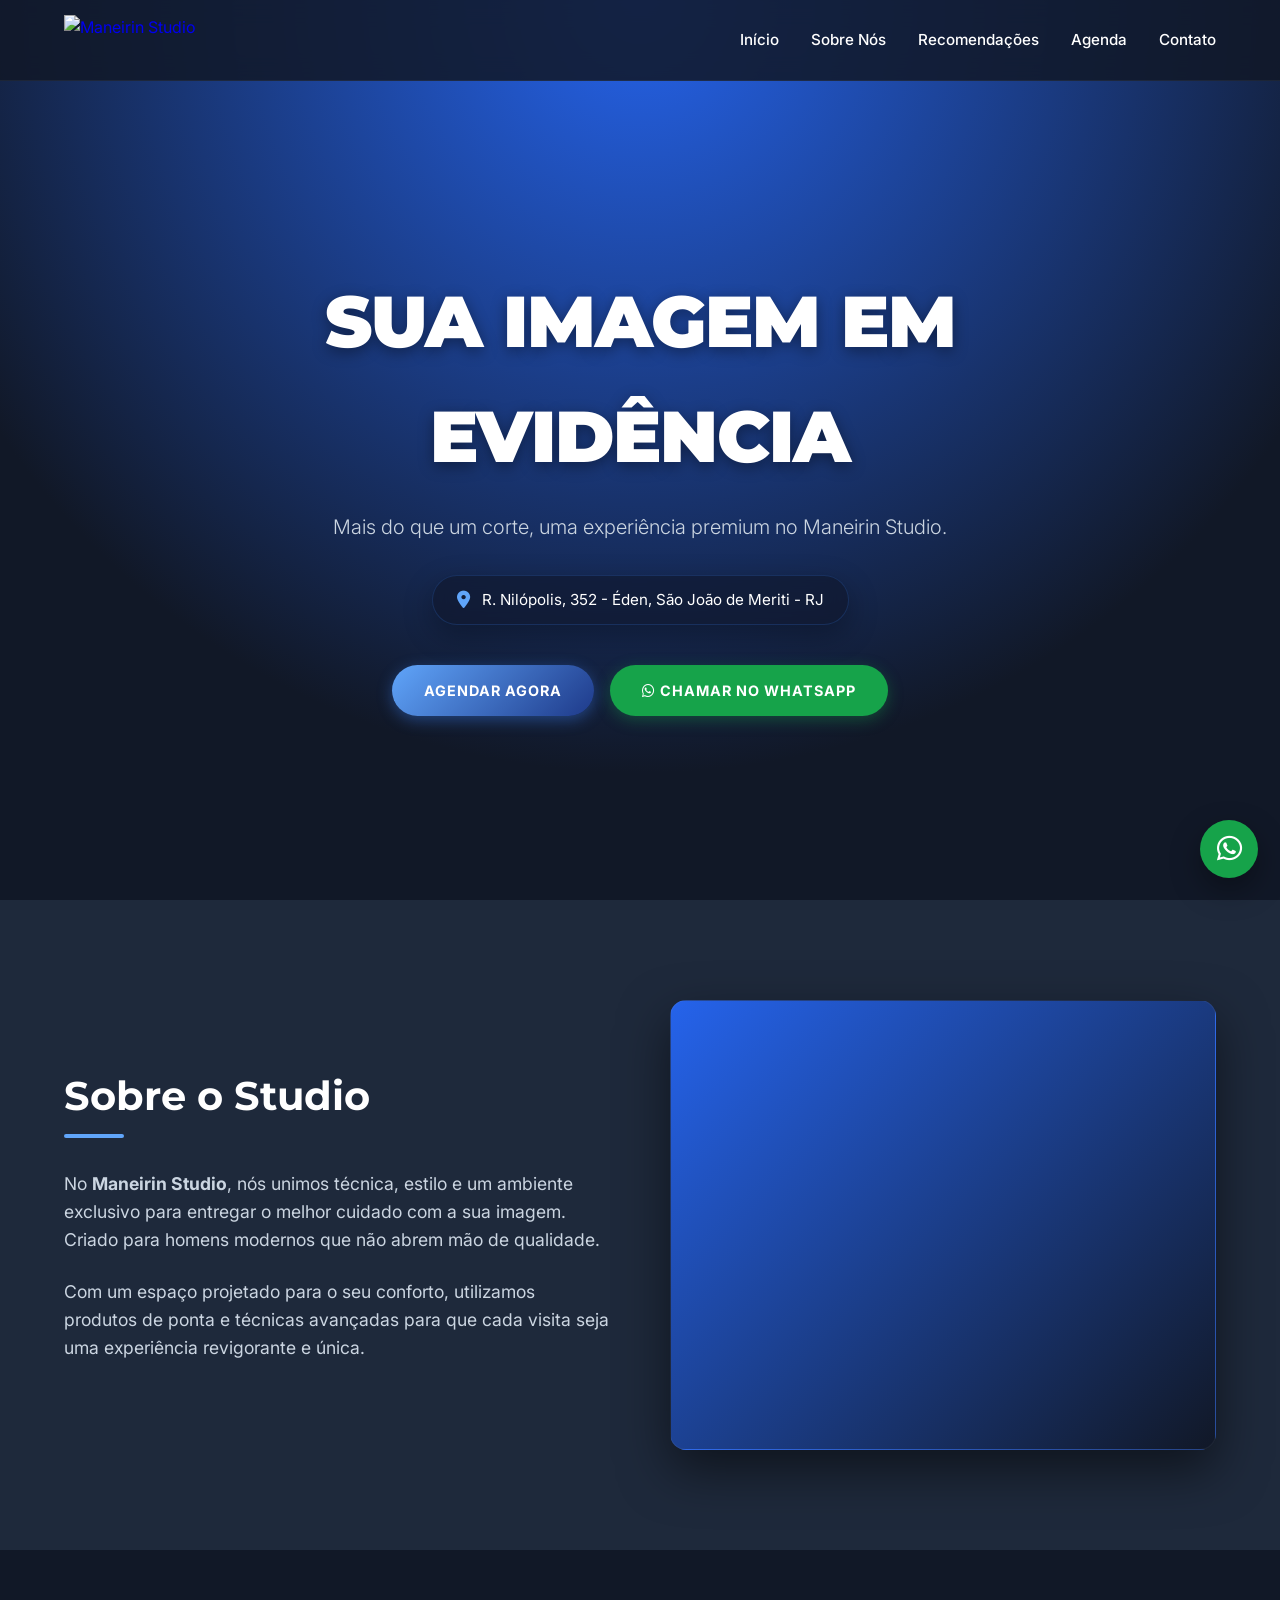
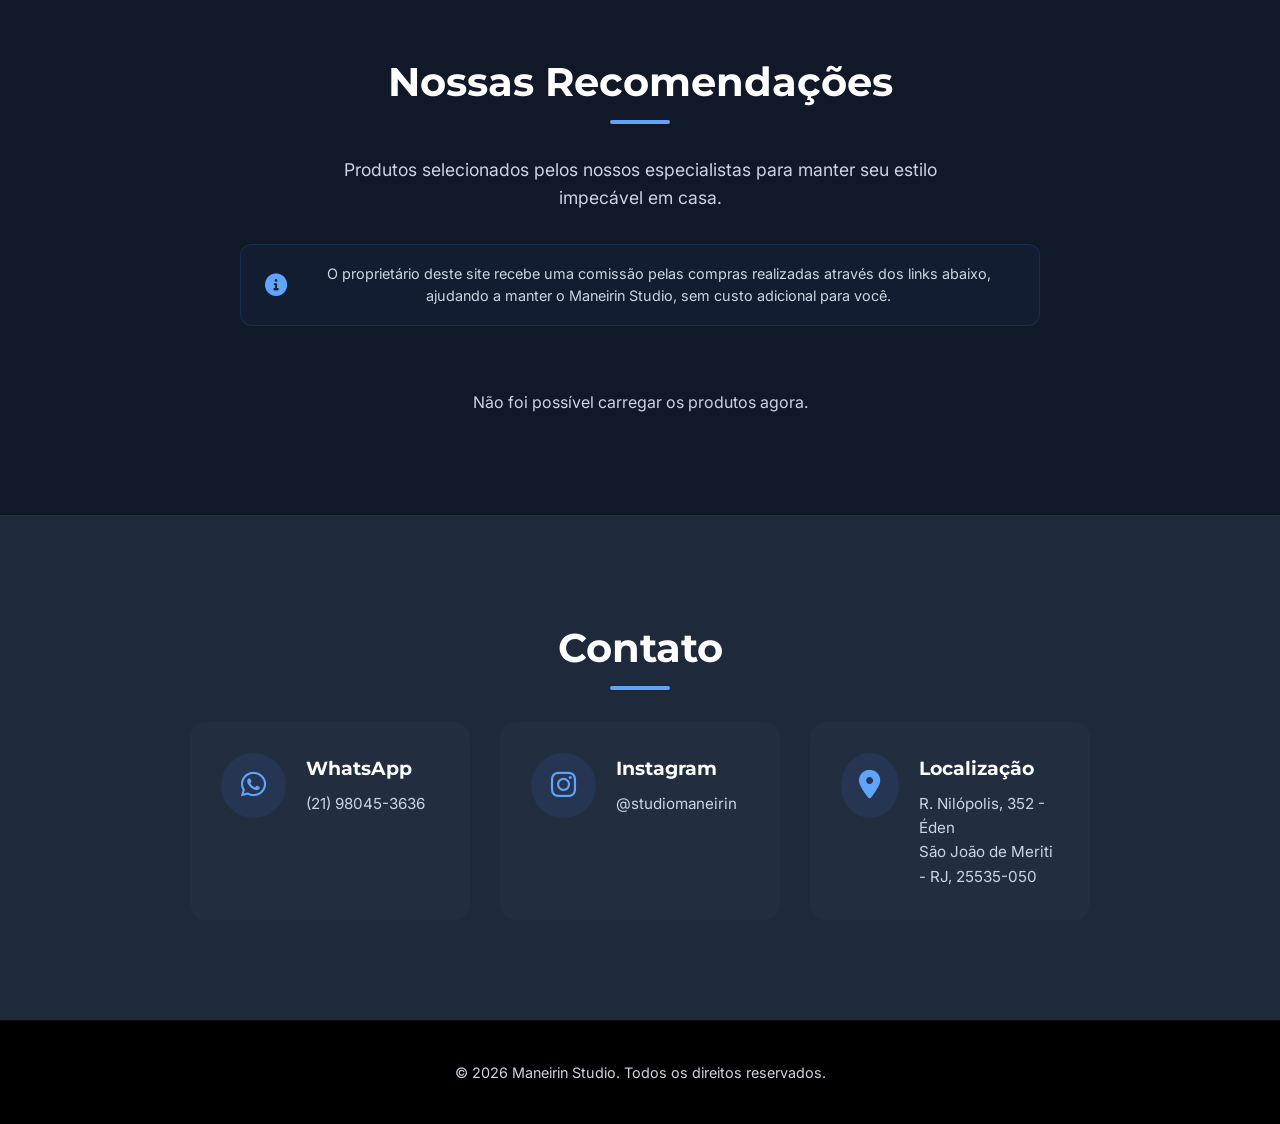
==== index.html @ 575b453d "tudo" ====
<!DOCTYPE html>
<html lang="pt-BR">
<head>
    <meta charset="UTF-8">
    <meta name="viewport" content="width=device-width, initial-scale=1.0">
    <title>Maneirin Studio</title>
    <link rel="stylesheet" href="styles.css">
    <link href="https://fonts.googleapis.com/css2?family=Montserrat:wght@400;700;900&family=Inter:wght@300;400;600&display=swap" rel="stylesheet">
    <link rel="stylesheet" href="https://cdnjs.cloudflare.com/ajax/libs/font-awesome/6.0.0/css/all.min.css">
</head>
<body>
    <header class="header">
        <nav class="navbar">
            <a href="index.html" class="logo" aria-label="Maneirin Studio">
                <img src="Fotos/Logo.png" alt="Maneirin Studio" style="height: 50px; width: auto;">
            </a>
            <button class="hamburger" type="button" aria-label="Abrir menu">
                <i class="fas fa-bars"></i>
            </button>
            <ul class="nav-links">
                <li><a href="#inicio">Início</a></li>
                <li><a href="#sobre">Sobre Nós</a></li>
                <li><a href="#produtos">Recomendações</a></li>
                <li><a href="agenda/">Agenda</a></li>
                <li><a href="#contato">Contato</a></li>
            </ul>
        </nav>
    </header>

    <main>
        <section id="inicio" class="hero">
            <div class="hero-content">
                <h1>Sua imagem em evidência</h1>
                <p>Mais do que um corte, uma experiência premium no Maneirin Studio.</p>
                <div class="location-badge">
                    <i class="fas fa-map-marker-alt"></i>
                    R. Nilópolis, 352 - Éden, São João de Meriti - RJ
                </div>
                <div class="hero-actions">
                    <a href="agenda/" class="btn btn-primary">Agendar Agora</a>
                    <a class="btn btn-whatsapp" data-whatsapp-message="Olá! Vim pelo site do Maneirin Studio e gostaria de entrar em contato.">
                        <i class="fab fa-whatsapp"></i>
                        Chamar no WhatsApp
                    </a>
                </div>
            </div>
        </section>

        <section id="sobre" class="about">
            <div class="container">
                <div class="about-text">
                    <h2>Sobre o Studio</h2>
                    <p>No <strong>Maneirin Studio</strong>, nós unimos técnica, estilo e um ambiente exclusivo para entregar o melhor cuidado com a sua imagem. Criado para homens modernos que não abrem mão de qualidade.</p>
                    <p>Com um espaço projetado para o seu conforto, utilizamos produtos de ponta e técnicas avançadas para que cada visita seja uma experiência revigorante e única.</p>
                </div>
                <div class="about-image">
                    <div class="img-placeholder" aria-label="Ambiente de barbearia"></div>
                </div>
            </div>
        </section>

        <section id="produtos" class="affiliates">
            <div class="container">
                <h2>Nossas Recomendações</h2>
                <p class="section-desc">Produtos selecionados pelos nossos especialistas para manter seu estilo impecável em casa.</p>

                <div class="disclaimer">
                    <i class="fas fa-info-circle"></i>
                    O proprietário deste site recebe uma comissão pelas compras realizadas através dos links abaixo, ajudando a manter o Maneirin Studio, sem custo adicional para você.
                </div>

                <div class="products-grid" aria-live="polite">
                    <p class="loading-message">Carregando produtos...</p>
                </div>
            </div>
        </section>

        <section id="contato" class="contact">
            <div class="container">
                <h2>Contato</h2>
                <div class="contact-wrapper">
                    <div class="contact-info">
                        <a class="info-item contact-link" data-whatsapp-message="Olá! Vim pelo site do Maneirin Studio e gostaria de falar com vocês.">
                            <i class="fab fa-whatsapp"></i>
                            <div>
                                <h4>WhatsApp</h4>
                                <p>(21) 98045-3636</p>
                            </div>
                        </a>
                        <div class="info-item">
                            <i class="fab fa-instagram"></i>
                            <div>
                                <h4>Instagram</h4>
                                <p>@studiomaneirin</p>
                            </div>
                        </div>
                        <a class="info-item contact-link" href="https://www.google.com/maps/search/?api=1&query=R.%20Nil%C3%B3polis%2C%20352%20-%20%C3%89den%2C%20S%C3%A3o%20Jo%C3%A3o%20de%20Meriti%20-%20RJ%2C%2025535-050" target="_blank" rel="noopener">
                            <i class="fas fa-map-marker-alt"></i>
                            <div>
                                <h4>Localização</h4>
                                <p>R. Nilópolis, 352 - Éden<br>São João de Meriti - RJ, 25535-050</p>
                            </div>
                        </a>
                    </div>
                </div>
            </div>
        </section>
    </main>

    <a class="floating-whatsapp" data-whatsapp-message="Olá! Vim pelo site do Maneirin Studio e gostaria de entrar em contato." aria-label="Chamar no WhatsApp">
        <i class="fab fa-whatsapp"></i>
    </a>

    <footer>
        <div class="container">
            <p>&copy; 2026 Maneirin Studio. Todos os direitos reservados.</p>
        </div>
    </footer>

    <script src="script.js"></script>
</body>
</html>
---- styles.css ----
/* Design System */
:root {
    --bg-color: #111827;
    /* Fundo escuro leve */
    --surface-color: #1e293b;
    --primary-color: #1e3a8a;
    /* Azul marinho */
    --primary-light: #2563eb;
    --accent-color: #60a5fa;
    /* Azul claro vibrante para detalhes */
    --text-main: #ffffff;
    --text-muted: #cbd5e1;
    --font-heading: 'Montserrat', sans-serif;
    --font-body: 'Inter', sans-serif;
    --transition: all 0.3s ease;
}

* {
    margin: 0;
    padding: 0;
    box-sizing: border-box;
}

html {
    scroll-behavior: smooth;
}

body {
    background-color: var(--bg-color);
    color: var(--text-main);
    font-family: var(--font-body);
    line-height: 1.6;
    overflow-x: hidden;
}

.container {
    width: 90%;
    max-width: 1200px;
    margin: 0 auto;
}

/* Tipografia */
h1,
h2,
h3,
h4 {
    font-family: var(--font-heading);
    color: var(--text-main);
    margin-bottom: 1rem;
}

h2 {
    font-size: 2.5rem;
    font-weight: 700;
    text-align: center;
    margin-bottom: 2rem;
    position: relative;
    padding-bottom: 10px;
}

h2::after {
    content: '';
    position: absolute;
    bottom: 0;
    left: 50%;
    transform: translateX(-50%);
    width: 60px;
    height: 4px;
    background-color: var(--accent-color);
    border-radius: 2px;
}

/* Botões */
.btn {
    display: inline-block;
    padding: 14px 32px;
    border-radius: 30px;
    font-weight: 700;
    text-decoration: none;
    text-transform: uppercase;
    letter-spacing: 1px;
    transition: var(--transition);
    cursor: pointer;
    border: none;
    font-size: 0.9rem;
}

.btn-primary {
    background: linear-gradient(135deg, var(--accent-color), var(--primary-color));
    color: white;
    box-shadow: 0 4px 15px rgba(59, 130, 246, 0.4);
}

.btn-primary:hover {
    transform: translateY(-3px);
    box-shadow: 0 8px 25px rgba(59, 130, 246, 0.6);
}

.btn-secondary {
    background: transparent;
    border: 2px solid var(--accent-color);
    color: var(--accent-color);
}

.btn-secondary:hover {
    background: var(--accent-color);
    color: white;
}

.btn-whatsapp {
    background: #16a34a;
    color: #ffffff;
    box-shadow: 0 4px 15px rgba(22, 163, 74, 0.35);
}

.btn-whatsapp:hover {
    transform: translateY(-3px);
    box-shadow: 0 8px 25px rgba(22, 163, 74, 0.45);
}

/* Navbar */
.header {
    position: fixed;
    top: 0;
    width: 100%;
    background: rgba(17, 24, 39, 0.85);
    backdrop-filter: blur(12px);
    -webkit-backdrop-filter: blur(12px);
    z-index: 1000;
    border-bottom: 1px solid rgba(255, 255, 255, 0.05);
    transition: var(--transition);
}

.navbar {
    display: flex;
    justify-content: space-between;
    align-items: center;
    padding: 15px 5%;
}

.logo {
    text-decoration: none;
    display: flex;
    align-items: center;
}

.logo-text {
    font-family: var(--font-heading);
    font-weight: 900;
    font-size: 1.3rem;
    color: white;
    line-height: 1.1;
    text-transform: uppercase;
    letter-spacing: 2px;
}

.nav-links {
    display: flex;
    list-style: none;
}

.nav-links li {
    margin-left: 2rem;
}

.nav-links a {
    color: var(--text-main);
    text-decoration: none;
    font-weight: 500;
    font-size: 0.95rem;
    transition: var(--transition);
    position: relative;
    padding: 5px 0;
}

.nav-links a::after {
    content: '';
    position: absolute;
    bottom: 0;
    left: 0;
    width: 0;
    height: 2px;
    background-color: var(--accent-color);
    transition: var(--transition);
}

.nav-links a:hover::after {
    width: 100%;
}

.nav-links a:hover {
    color: var(--accent-color);
}

.hamburger {
    display: none;
    color: var(--text-main);
    font-size: 1.5rem;
    cursor: pointer;
    background: transparent;
    border: 0;
    line-height: 1;
}

/* Seção Hero */
.hero {
    min-height: 100vh;
    display: flex;
    align-items: center;
    justify-content: center;
    text-align: center;
    padding: 120px 20px 40px;
    background: radial-gradient(circle at top center, var(--primary-light) 0%, var(--bg-color) 70%);
    position: relative;
}

/* Fundo com textura ou imagem escura */
.hero::before {
    content: '';
    position: absolute;
    top: 0;
    left: 0;
    width: 100%;
    height: 100%;
    background: url('https://images.unsplash.com/photo-1622286342621-4bd786c2447c?q=80&w=2070&auto=format&fit=crop') center/cover no-repeat;
    opacity: 0.1;
    z-index: 0;
}

.hero-content {
    position: relative;
    z-index: 1;
    max-width: 800px;
}

.hero h1 {
    font-size: 4.5rem;
    font-weight: 900;
    text-transform: uppercase;
    letter-spacing: -1px;
    margin-bottom: 1rem;
    text-shadow: 0 4px 15px rgba(0, 0, 0, 0.4);
    color: #ffffff;
}

.hero p {
    font-size: 1.25rem;
    color: var(--text-muted);
    margin-bottom: 2rem;
    font-weight: 300;
}

.hero-actions {
    display: flex;
    align-items: center;
    justify-content: center;
    gap: 16px;
    flex-wrap: wrap;
}

.location-badge {
    display: inline-flex;
    align-items: center;
    background: rgba(15, 23, 42, 0.6);
    padding: 12px 24px;
    border-radius: 30px;
    margin-bottom: 2.5rem;
    border: 1px solid rgba(59, 130, 246, 0.2);
    font-size: 0.95rem;
    backdrop-filter: blur(8px);
    box-shadow: 0 10px 30px rgba(0, 0, 0, 0.3);
}

.location-badge i {
    color: var(--accent-color);
    margin-right: 12px;
    font-size: 1.1rem;
}

/* Seção Sobre */
.about {
    padding: 100px 0;
    background-color: var(--surface-color);
    position: relative;
}

.about .container {
    display: flex;
    align-items: center;
    gap: 60px;
}

.about-text {
    flex: 1;
}

.about-text h2 {
    text-align: left;
}

.about-text h2::after {
    left: 0;
    transform: none;
}

.about-text p {
    color: var(--text-muted);
    font-size: 1.1rem;
    margin-bottom: 1.5rem;
}

.about-image {
    flex: 1;
}

.img-placeholder {
    width: 100%;
    height: 450px;
    background: linear-gradient(135deg, var(--primary-light), var(--bg-color));
    border-radius: 16px;
    box-shadow: 0 20px 50px rgba(0, 0, 0, 0.5);
    position: relative;
    overflow: hidden;
    border: 1px solid rgba(255, 255, 255, 0.05);
}

.img-placeholder::after {
    content: '';
    position: absolute;
    top: 0;
    left: 0;
    width: 100%;
    height: 100%;
    background: url('https://images.unsplash.com/photo-1599351431202-1e0f0137899a?q=80&w=1976&auto=format&fit=crop') center/cover;
    opacity: 0.6;
    transition: transform 0.6s ease;
}

.img-placeholder:hover::after {
    transform: scale(1.05);
}

/* Afiliados / Produtos */
.affiliates {
    padding: 100px 0;
    background-color: var(--bg-color);
}

.section-desc {
    text-align: center;
    color: var(--text-muted);
    max-width: 600px;
    margin: 0 auto 2rem;
    font-size: 1.1rem;
}

.disclaimer {
    background: rgba(59, 130, 246, 0.05);
    border: 1px solid rgba(59, 130, 246, 0.15);
    border-radius: 12px;
    padding: 18px 24px;
    text-align: center;
    font-size: 0.9rem;
    color: var(--text-muted);
    margin: 0 auto 4rem;
    max-width: 800px;
    display: flex;
    align-items: center;
    justify-content: center;
    gap: 15px;
    line-height: 1.5;
}

.disclaimer i {
    color: var(--accent-color);
    font-size: 1.4rem;
}

.products-grid {
    display: grid;
    grid-template-columns: repeat(auto-fit, minmax(300px, 1fr));
    gap: 40px;
}

.product-card {
    background-color: var(--surface-color);
    border-radius: 16px;
    padding: 40px 30px;
    text-align: center;
    transition: var(--transition);
    border: 1px solid rgba(255, 255, 255, 0.03);
    display: flex;
    flex-direction: column;
    align-items: center;
    position: relative;
    overflow: hidden;
}

.product-card::before {
    content: '';
    position: absolute;
    top: 0;
    left: 0;
    width: 100%;
    height: 4px;
    background: var(--accent-color);
    transform: scaleX(0);
    transform-origin: left;
    transition: var(--transition);
}

.product-card:hover {
    transform: translateY(-10px);
    border-color: rgba(59, 130, 246, 0.2);
    box-shadow: 0 20px 40px rgba(0, 0, 0, 0.4);
    background-color: rgba(15, 23, 42, 0.4);
}

.product-card:hover::before {
    transform: scaleX(1);
}

.product-img {
    width: 100px;
    height: 100px;
    background: var(--primary-light);
    border-radius: 50%;
    display: flex;
    align-items: center;
    justify-content: center;
    margin-bottom: 25px;
    font-size: 2.5rem;
    color: var(--accent-color);
    box-shadow: 0 10px 20px rgba(0, 0, 0, 0.2);
}

.product-card h3 {
    font-size: 1.3rem;
    margin-bottom: 15px;
}

.product-card p {
    color: var(--text-muted);
    font-size: 0.95rem;
    margin-bottom: 30px;
    flex-grow: 1;
}

.product-card .btn {
    width: 100%;
}

/* Contato */
.contact {
    padding: 100px 0;
    background-color: var(--surface-color);
    border-top: 1px solid rgba(255, 255, 255, 0.02);
}

.contact-wrapper {
    max-width: 900px;
    margin: 0 auto;
}

.contact-info {
    display: grid;
    grid-template-columns: repeat(auto-fit, minmax(280px, 1fr));
    gap: 30px;
}

.info-item {
    display: flex;
    align-items: flex-start;
    gap: 20px;
    padding: 30px;
    background: rgba(255, 255, 255, 0.02);
    border-radius: 16px;
    transition: var(--transition);
    border: 1px solid transparent;
}

.info-item:hover {
    background: rgba(15, 23, 42, 0.5);
    border-color: rgba(59, 130, 246, 0.1);
    transform: translateY(-5px);
}

.info-item i {
    font-size: 1.8rem;
    color: var(--accent-color);
    background: rgba(59, 130, 246, 0.1);
    padding: 18px;
    border-radius: 50%;
    display: inline-flex;
    align-items: center;
    justify-content: center;
    width: 65px;
    height: 65px;
}

.info-item h4 {
    margin-bottom: 8px;
    font-size: 1.2rem;
}

.info-item p {
    color: var(--text-muted);
    font-size: 0.95rem;
}

/* Footer */
footer {
    background-color: #000;
    padding: 40px 0;
    text-align: center;
    border-top: 1px solid rgba(255, 255, 255, 0.05);
}

footer p {
    color: var(--text-muted);
    font-size: 0.9rem;
}

.loading-message,
.empty-message {
    grid-column: 1 / -1;
    color: var(--text-muted);
    text-align: center;
    width: 100%;
}

.contact-link {
    color: inherit;
    text-decoration: none;
}

.floating-whatsapp {
    position: fixed;
    right: 22px;
    bottom: 22px;
    width: 58px;
    height: 58px;
    border-radius: 50%;
    background: #16a34a;
    color: #ffffff;
    display: inline-flex;
    align-items: center;
    justify-content: center;
    font-size: 1.8rem;
    box-shadow: 0 12px 30px rgba(0, 0, 0, 0.35);
    z-index: 999;
    text-decoration: none;
}

.floating-whatsapp:hover {
    transform: translateY(-3px);
    background: #15803d;
}

/* Agenda */
.agenda-page {
    min-height: 100vh;
}

.agenda-hero {
    padding: 150px 0 56px;
    background:
        linear-gradient(rgba(17, 24, 39, 0.78), rgba(17, 24, 39, 0.92)),
        url('https://images.unsplash.com/photo-1503951914875-452162b0f3f1?q=80&w=1740&auto=format&fit=crop') center/cover no-repeat;
    text-align: center;
}

.agenda-hero h1,
.dashboard-heading h1 {
    font-family: var(--font-heading);
    font-size: 3rem;
    text-transform: uppercase;
    margin-bottom: 1rem;
}

.agenda-hero p,
.dashboard-heading p {
    color: var(--text-muted);
    max-width: 640px;
    margin: 0 auto;
}

.agenda-container {
    padding: 70px 0 100px;
}

.date-group {
    margin-bottom: 42px;
}

.date-title {
    border-bottom: 1px solid rgba(255, 255, 255, 0.08);
    color: var(--accent-color);
    font-size: 1.5rem;
    margin-bottom: 20px;
    padding-bottom: 12px;
    text-align: left;
}

.date-title::after {
    display: none;
}

.slots-grid {
    display: grid;
    grid-template-columns: repeat(auto-fill, minmax(210px, 1fr));
    gap: 18px;
}

.slot-card {
    background: var(--surface-color);
    border: 1px solid rgba(96, 165, 250, 0.22);
    border-radius: 8px;
    display: flex;
    flex-direction: column;
    min-height: 190px;
    padding: 22px;
    text-align: center;
}

.slot-card:hover {
    border-color: var(--accent-color);
    box-shadow: 0 16px 36px rgba(0, 0, 0, 0.32);
    transform: translateY(-5px);
}

.slot-time {
    color: #ffffff;
    font-family: var(--font-heading);
    font-size: 2rem;
    font-weight: 700;
    line-height: 1;
    margin-bottom: 12px;
}

.slot-barber {
    color: var(--text-muted);
    margin-bottom: 20px;
}

.slot-card .btn {
    margin-top: auto;
}

.no-slots {
    color: var(--text-muted);
    font-size: 1.1rem;
    padding: 64px 0;
    text-align: center;
}

/* Dashboard */
.dashboard-container {
    min-height: 100vh;
    padding: 130px 0 80px;
}

.dashboard-heading {
    margin-bottom: 32px;
    text-align: center;
}

.dashboard-status {
    border-radius: 8px;
    min-height: 0;
    margin: 0 auto 24px;
    max-width: 720px;
    padding: 0;
    text-align: center;
}

.dashboard-status.success,
.dashboard-status.error {
    padding: 12px 18px;
}

.dashboard-status.success {
    background: rgba(22, 163, 74, 0.14);
    border: 1px solid rgba(22, 163, 74, 0.28);
    color: #bbf7d0;
}

.dashboard-status.error {
    background: rgba(220, 38, 38, 0.14);
    border: 1px solid rgba(220, 38, 38, 0.28);
    color: #fecaca;
}

.dash-grid {
    display: grid;
    grid-template-columns: repeat(2, minmax(0, 1fr));
    gap: 28px;
}

.dash-card {
    background: var(--surface-color);
    border: 1px solid rgba(255, 255, 255, 0.06);
    border-radius: 8px;
    padding: 28px;
}

.dash-card h2 {
    align-items: center;
    display: flex;
    font-size: 1.35rem;
    gap: 10px;
    justify-content: flex-start;
    margin-bottom: 22px;
    text-align: left;
}

.dash-card h2::after {
    display: none;
}

.dashboard-form {
    display: grid;
    gap: 16px;
}

.form-row {
    display: grid;
    grid-template-columns: repeat(2, minmax(0, 1fr));
    gap: 16px;
}

.form-group label {
    color: var(--text-muted);
    display: block;
    font-size: 0.92rem;
    margin-bottom: 8px;
}

.form-group input,
.form-group textarea {
    background: rgba(0, 0, 0, 0.22);
    border: 1px solid rgba(255, 255, 255, 0.1);
    border-radius: 8px;
    color: white;
    font-family: var(--font-body);
    padding: 12px;
    width: 100%;
}

.form-group textarea {
    resize: vertical;
}

.dash-list {
    display: grid;
    gap: 12px;
    margin-top: 24px;
    max-height: 420px;
    overflow-y: auto;
}

.list-item {
    align-items: center;
    background: rgba(0, 0, 0, 0.2);
    border: 1px solid rgba(255, 255, 255, 0.06);
    border-radius: 8px;
    display: flex;
    gap: 14px;
    justify-content: space-between;
    padding: 12px;
}

.list-item.muted {
    opacity: 0.62;
}

.list-thumb {
    border-radius: 8px;
    flex: 0 0 56px;
    height: 56px;
    object-fit: cover;
    width: 56px;
}

.list-item-content {
    display: grid;
    flex: 1;
    gap: 4px;
    min-width: 0;
}

.list-item-content strong,
.list-item-content span,
.list-item-content a {
    overflow-wrap: anywhere;
}

.list-item-content a,
.list-item-content span {
    color: var(--text-muted);
    font-size: 0.9rem;
}

.icon-button {
    align-items: center;
    background: rgba(255, 255, 255, 0.06);
    border: 1px solid rgba(255, 255, 255, 0.1);
    border-radius: 8px;
    color: white;
    cursor: pointer;
    display: inline-flex;
    height: 40px;
    justify-content: center;
    width: 40px;
}

.icon-button:hover {
    background: rgba(255, 255, 255, 0.12);
}

.icon-button.danger {
    color: #fecaca;
}

.product-img {
    overflow: hidden;
}

.product-img img {
    height: 100%;
    object-fit: cover;
    width: 100%;
}

/* Animações (Fade In) */
.fade-in {
    opacity: 0;
    transform: translateY(40px);
    transition: opacity 0.8s cubic-bezier(0.16, 1, 0.3, 1), transform 0.8s cubic-bezier(0.16, 1, 0.3, 1);
}

.fade-in.visible {
    opacity: 1;
    transform: translateY(0);
}

/* Responsividade (Mobile First Focado) */
@media screen and (max-width: 992px) {
    .about .container {
        flex-direction: column;
    }

    .hero h1 {
        font-size: 3.5rem;
    }
}

@media screen and (max-width: 768px) {
    .hamburger {
        display: block;
        z-index: 1001;
    }

    .nav-links {
        position: fixed;
        top: 0;
        right: -100%;
        width: 100%;
        height: 100vh;
        background-color: var(--bg-color);
        flex-direction: column;
        justify-content: center;
        align-items: center;
        transition: right 0.4s cubic-bezier(0.77, 0, 0.175, 1);
        z-index: 1000;
    }

    .nav-links.active {
        right: 0;
    }

    .nav-links li {
        margin: 25px 0;
    }

    .nav-links a {
        font-size: 1.5rem;
    }

    .hero {
        padding-top: 150px;
    }

    .hero h1 {
        font-size: 2.5rem;
    }

    .hero p {
        font-size: 1rem;
    }

    .location-badge {
        font-size: 0.85rem;
        padding: 10px 18px;
    }

    .disclaimer {
        flex-direction: column;
        padding: 20px;
        text-align: center;
    }

    .about,
    .affiliates,
    .contact {
        padding: 70px 0;
    }

    .agenda-hero {
        padding: 130px 0 44px;
    }

    .agenda-hero h1,
    .dashboard-heading h1 {
        font-size: 2.25rem;
    }

    .agenda-container {
        padding: 48px 0 72px;
    }

    .dash-grid,
    .form-row {
        grid-template-columns: 1fr;
    }

    .dashboard-container {
        padding-top: 120px;
    }
}

@media screen and (max-width: 480px) {
    .hero h1 {
        font-size: 2rem;
    }

    h2 {
        font-size: 2rem;
    }

    .btn {
        width: 100%;
        text-align: center;
    }

    .hero-actions {
        align-items: stretch;
    }

    .floating-whatsapp {
        bottom: 16px;
        height: 52px;
        right: 16px;
        width: 52px;
    }
}
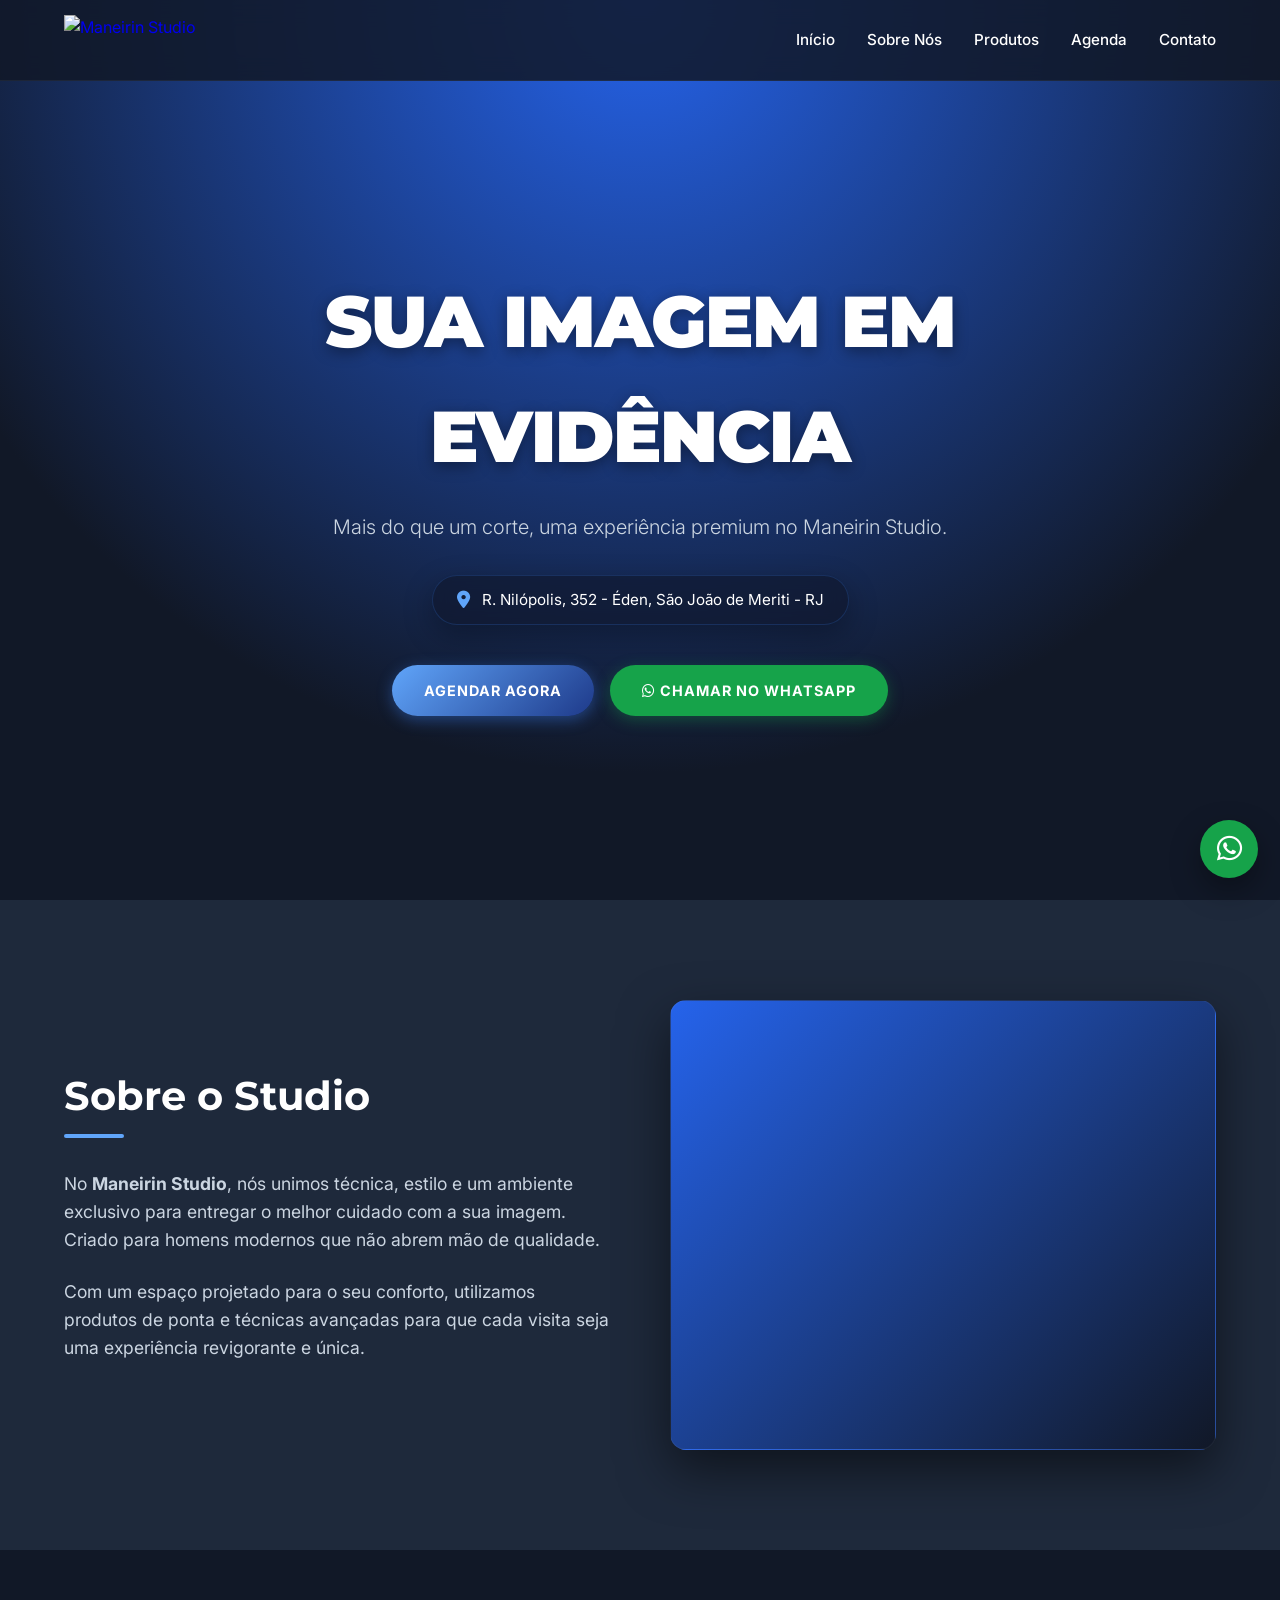
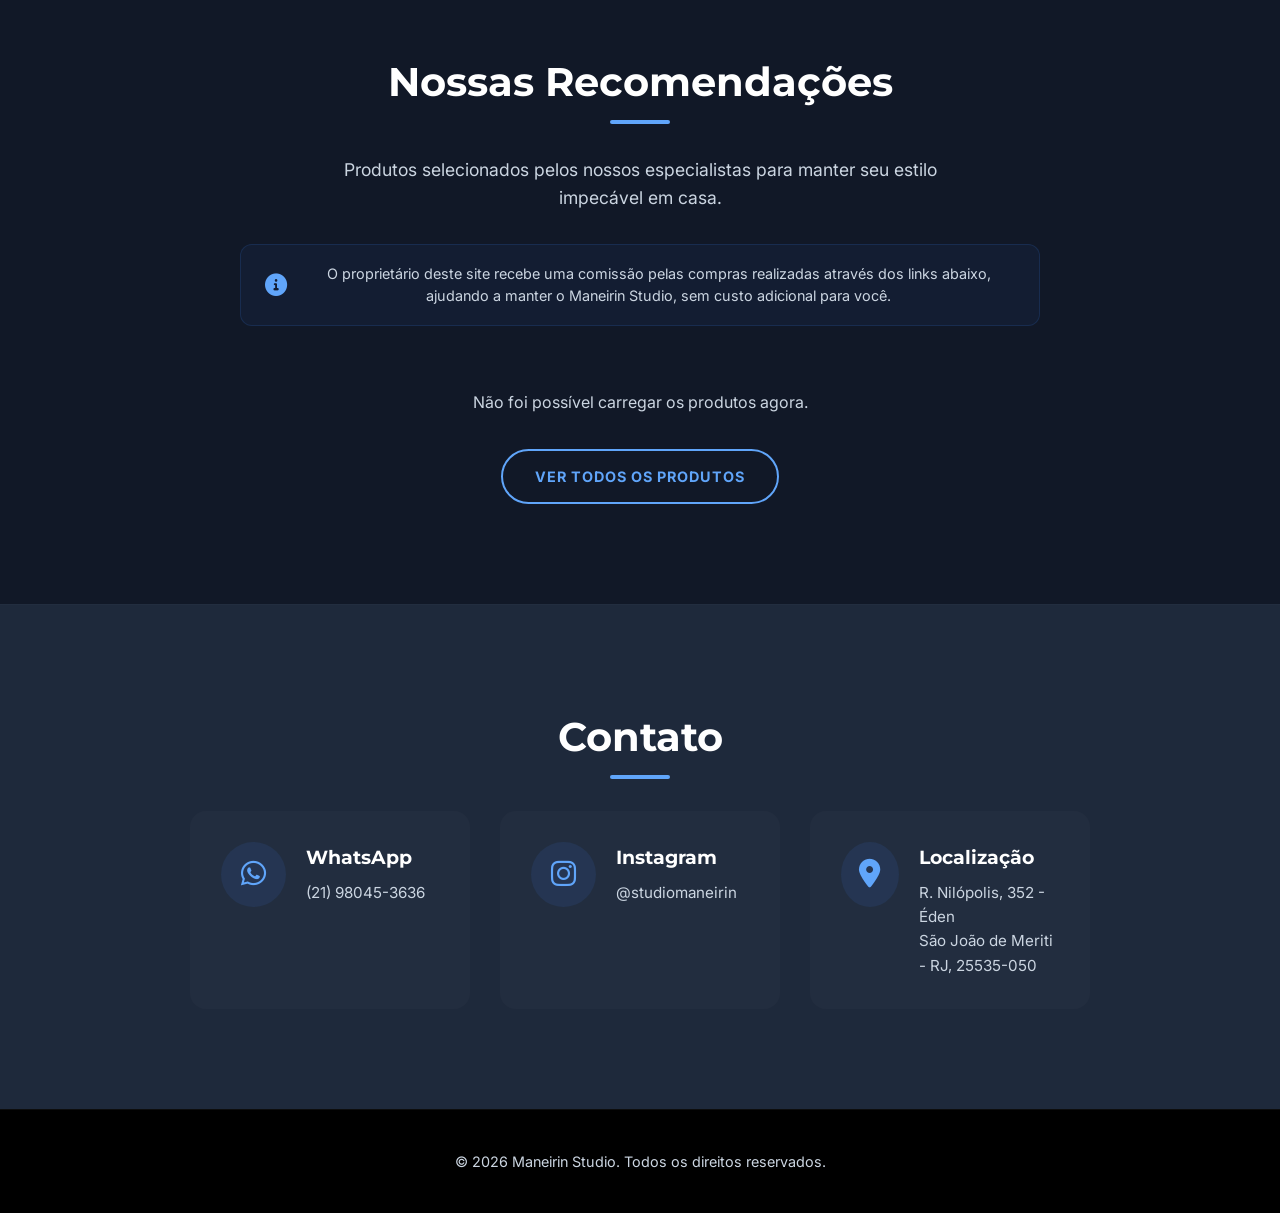
==== commit 49a156c0: "atualização" ====
--- a/index.html
+++ b/index.html
@@ -3,7 +3,7 @@
 <head>
     <meta charset="UTF-8">
     <meta name="viewport" content="width=device-width, initial-scale=1.0">
-    <title>Maneirin Studio</title>
+    <title>Studio Maneirin</title>
     <link rel="stylesheet" href="styles.css">
     <link href="https://fonts.googleapis.com/css2?family=Montserrat:wght@400;700;900&family=Inter:wght@300;400;600&display=swap" rel="stylesheet">
     <link rel="stylesheet" href="https://cdnjs.cloudflare.com/ajax/libs/font-awesome/6.0.0/css/all.min.css">
@@ -20,7 +20,7 @@
             <ul class="nav-links">
                 <li><a href="#inicio">Início</a></li>
                 <li><a href="#sobre">Sobre Nós</a></li>
-                <li><a href="#produtos">Recomendações</a></li>
+                <li><a href="produtos/">Produtos</a></li>
                 <li><a href="agenda/">Agenda</a></li>
                 <li><a href="#contato">Contato</a></li>
             </ul>
@@ -69,8 +69,11 @@
                     O proprietário deste site recebe uma comissão pelas compras realizadas através dos links abaixo, ajudando a manter o Maneirin Studio, sem custo adicional para você.
                 </div>
 
-                <div class="products-grid" aria-live="polite">
+                <div class="products-carousel" data-products-list data-products-mode="carousel" aria-live="polite">
                     <p class="loading-message">Carregando produtos...</p>
+                </div>
+                <div class="products-section-actions">
+                    <a href="produtos/" class="btn btn-secondary">Ver Todos os Produtos</a>
                 </div>
             </div>
         </section>
--- a/styles.css
+++ b/styles.css
@@ -382,6 +382,84 @@
     gap: 40px;
 }
 
+.products-section-actions {
+    margin-top: 34px;
+    text-align: center;
+}
+
+.products-carousel {
+    align-items: stretch;
+    display: grid;
+    gap: 16px;
+    grid-template-columns: 46px minmax(0, 1fr) 46px;
+}
+
+.products-carousel-track {
+    display: flex;
+    gap: 24px;
+    overflow-x: auto;
+    padding: 8px 4px 24px;
+    scroll-behavior: smooth;
+    scroll-snap-type: x mandatory;
+    scrollbar-width: thin;
+}
+
+.products-carousel-track .product-card {
+    flex: 0 0 min(320px, 82vw);
+    scroll-snap-align: start;
+}
+
+.carousel-button {
+    align-self: center;
+    background: rgba(255, 255, 255, 0.06);
+    border: 1px solid rgba(96, 165, 250, 0.22);
+    border-radius: 50%;
+    color: #ffffff;
+    cursor: pointer;
+    height: 46px;
+    transition: var(--transition);
+    width: 46px;
+}
+
+.carousel-button:hover {
+    background: rgba(96, 165, 250, 0.16);
+    border-color: var(--accent-color);
+    transform: translateY(-2px);
+}
+
+.products-page {
+    min-height: 100vh;
+}
+
+.products-page-hero {
+    padding: 150px 0 56px;
+    background:
+        linear-gradient(rgba(17, 24, 39, 0.78), rgba(17, 24, 39, 0.92)),
+        url('https://images.unsplash.com/photo-1585747860715-2ba37e788b70?q=80&w=1740&auto=format&fit=crop') center/cover no-repeat;
+    text-align: center;
+}
+
+.products-page-hero h1 {
+    font-family: var(--font-heading);
+    font-size: 3rem;
+    margin-bottom: 1rem;
+    text-transform: uppercase;
+}
+
+.products-page-hero p {
+    color: var(--text-muted);
+    margin: 0 auto;
+    max-width: 640px;
+}
+
+.products-page-list {
+    padding: 70px 0 100px;
+}
+
+.products-all-grid {
+    align-items: stretch;
+}
+
 .product-card {
     background-color: var(--surface-color);
     border-radius: 16px;
@@ -921,12 +999,38 @@
     }
 
     .agenda-hero h1,
+    .products-page-hero h1,
     .dashboard-heading h1 {
         font-size: 2.25rem;
     }
 
-    .agenda-container {
+    .agenda-container,
+    .products-page-list {
         padding: 48px 0 72px;
+    }
+
+    .products-page-hero {
+        padding: 130px 0 44px;
+    }
+
+    .products-carousel {
+        display: block;
+        width: 100%;
+    }
+
+    .products-carousel-track {
+        margin-left: -5vw;
+        padding-left: 5vw;
+        padding-right: 5vw;
+        width: 100vw;
+    }
+
+    .products-carousel-track .product-card {
+        flex-basis: min(310px, 84vw);
+    }
+
+    .carousel-button {
+        display: none;
     }
 
     .dash-grid,
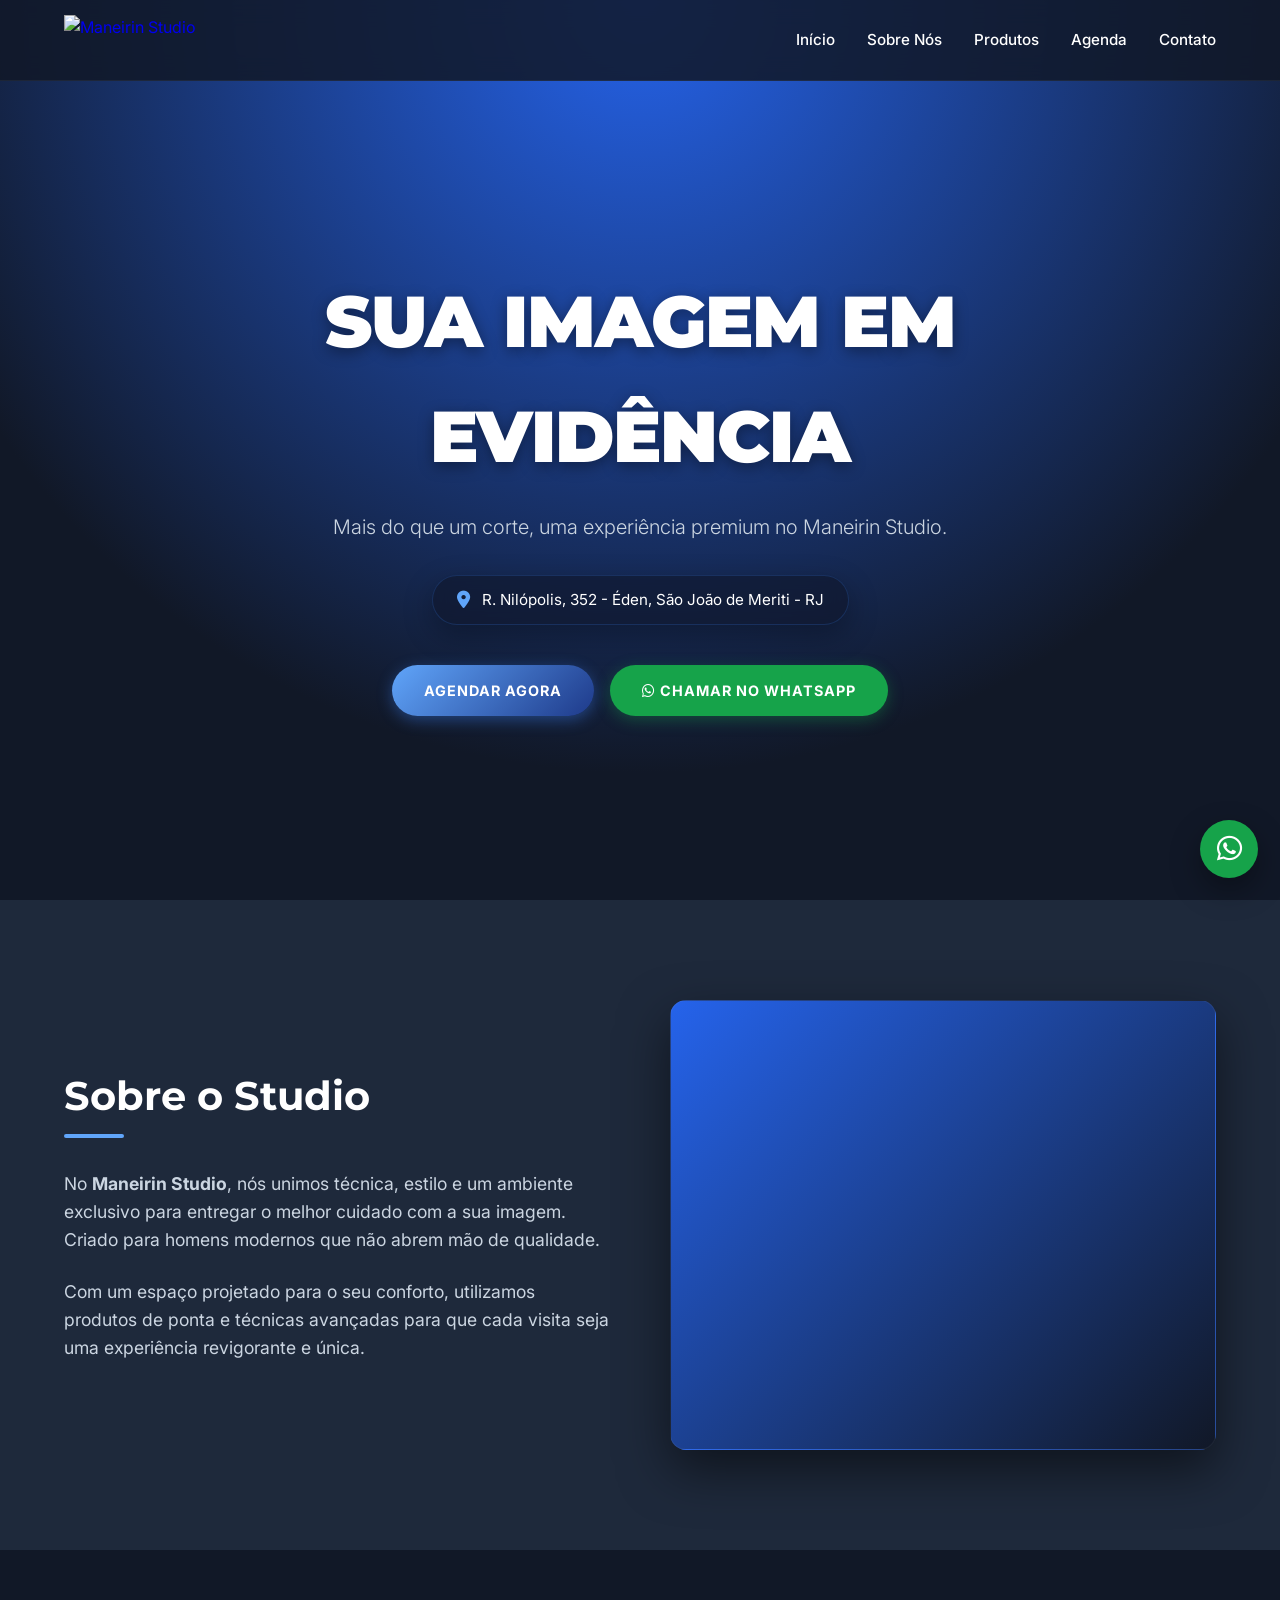
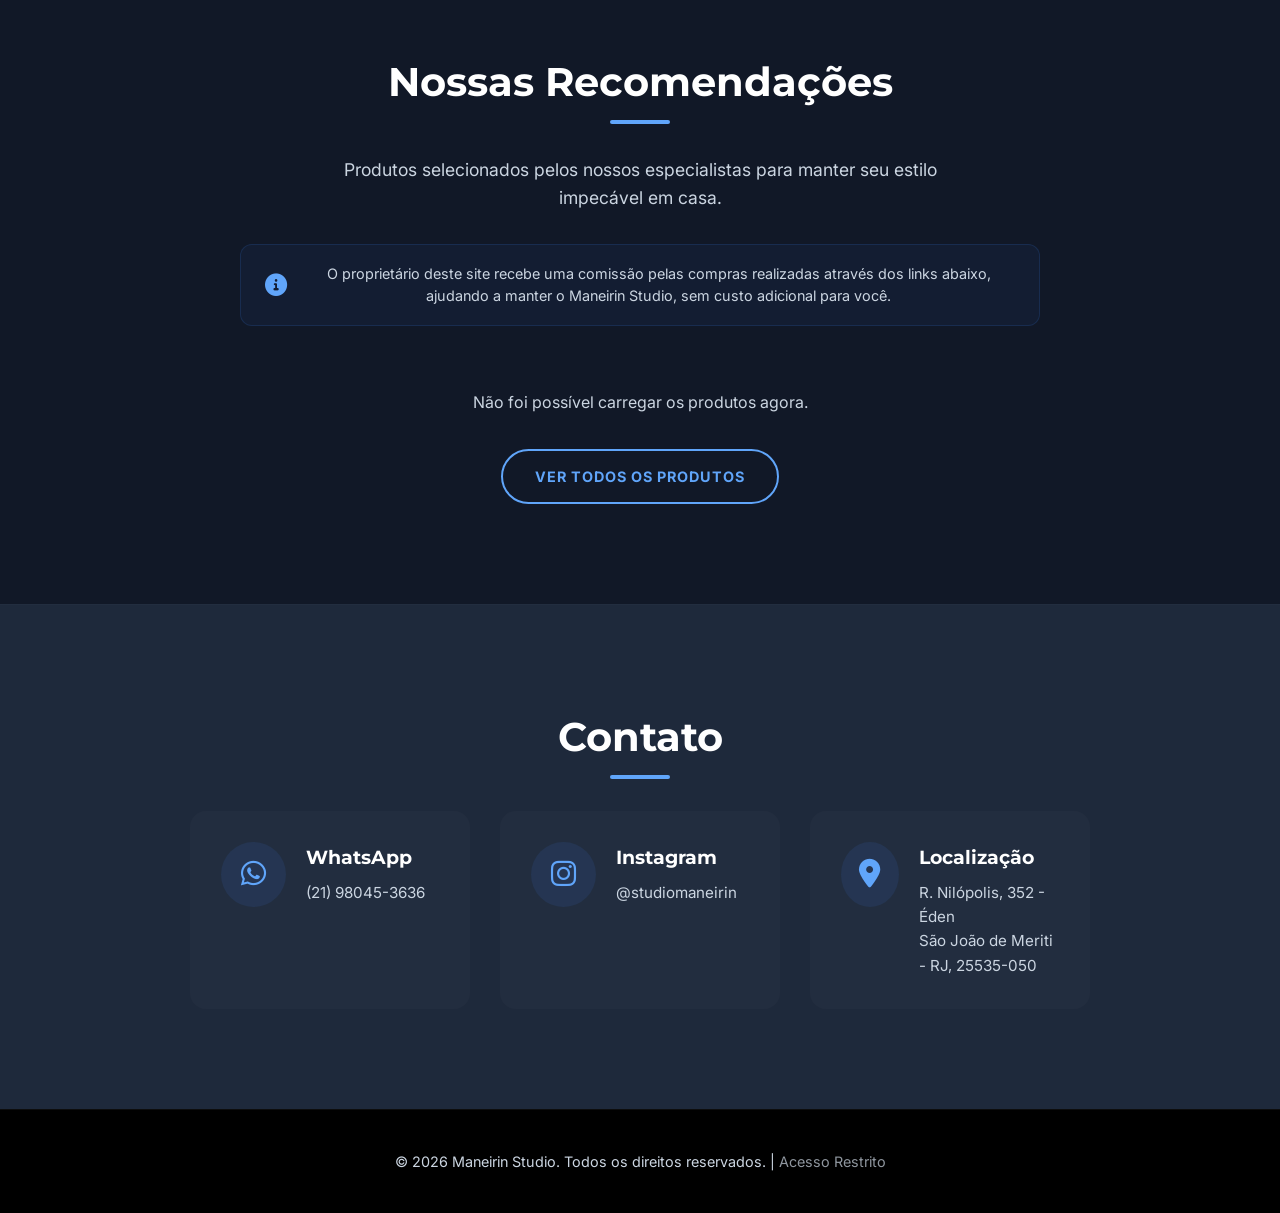
==== commit aa135579: "Add dashboard link to footer" ====
--- a/index.html
+++ b/index.html
@@ -3,7 +3,11 @@
 <head>
     <meta charset="UTF-8">
     <meta name="viewport" content="width=device-width, initial-scale=1.0">
+    <meta name="theme-color" content="#111827">
     <title>Studio Maneirin</title>
+    <link rel="manifest" href="/manifest.webmanifest">
+    <link rel="icon" href="/icons/icon-192.png">
+    <link rel="apple-touch-icon" href="/icons/icon-192.png">
     <link rel="stylesheet" href="styles.css">
     <link href="https://fonts.googleapis.com/css2?family=Montserrat:wght@400;700;900&family=Inter:wght@300;400;600&display=swap" rel="stylesheet">
     <link rel="stylesheet" href="https://cdnjs.cloudflare.com/ajax/libs/font-awesome/6.0.0/css/all.min.css">
@@ -116,7 +120,7 @@
 
     <footer>
         <div class="container">
-            <p>&copy; 2026 Maneirin Studio. Todos os direitos reservados.</p>
+            <p>&copy; 2026 Maneirin Studio. Todos os direitos reservados. | <a href="/dashboard" style="color: inherit; text-decoration: none; opacity: 0.7;">Acesso Restrito</a></p>
         </div>
     </footer>
 
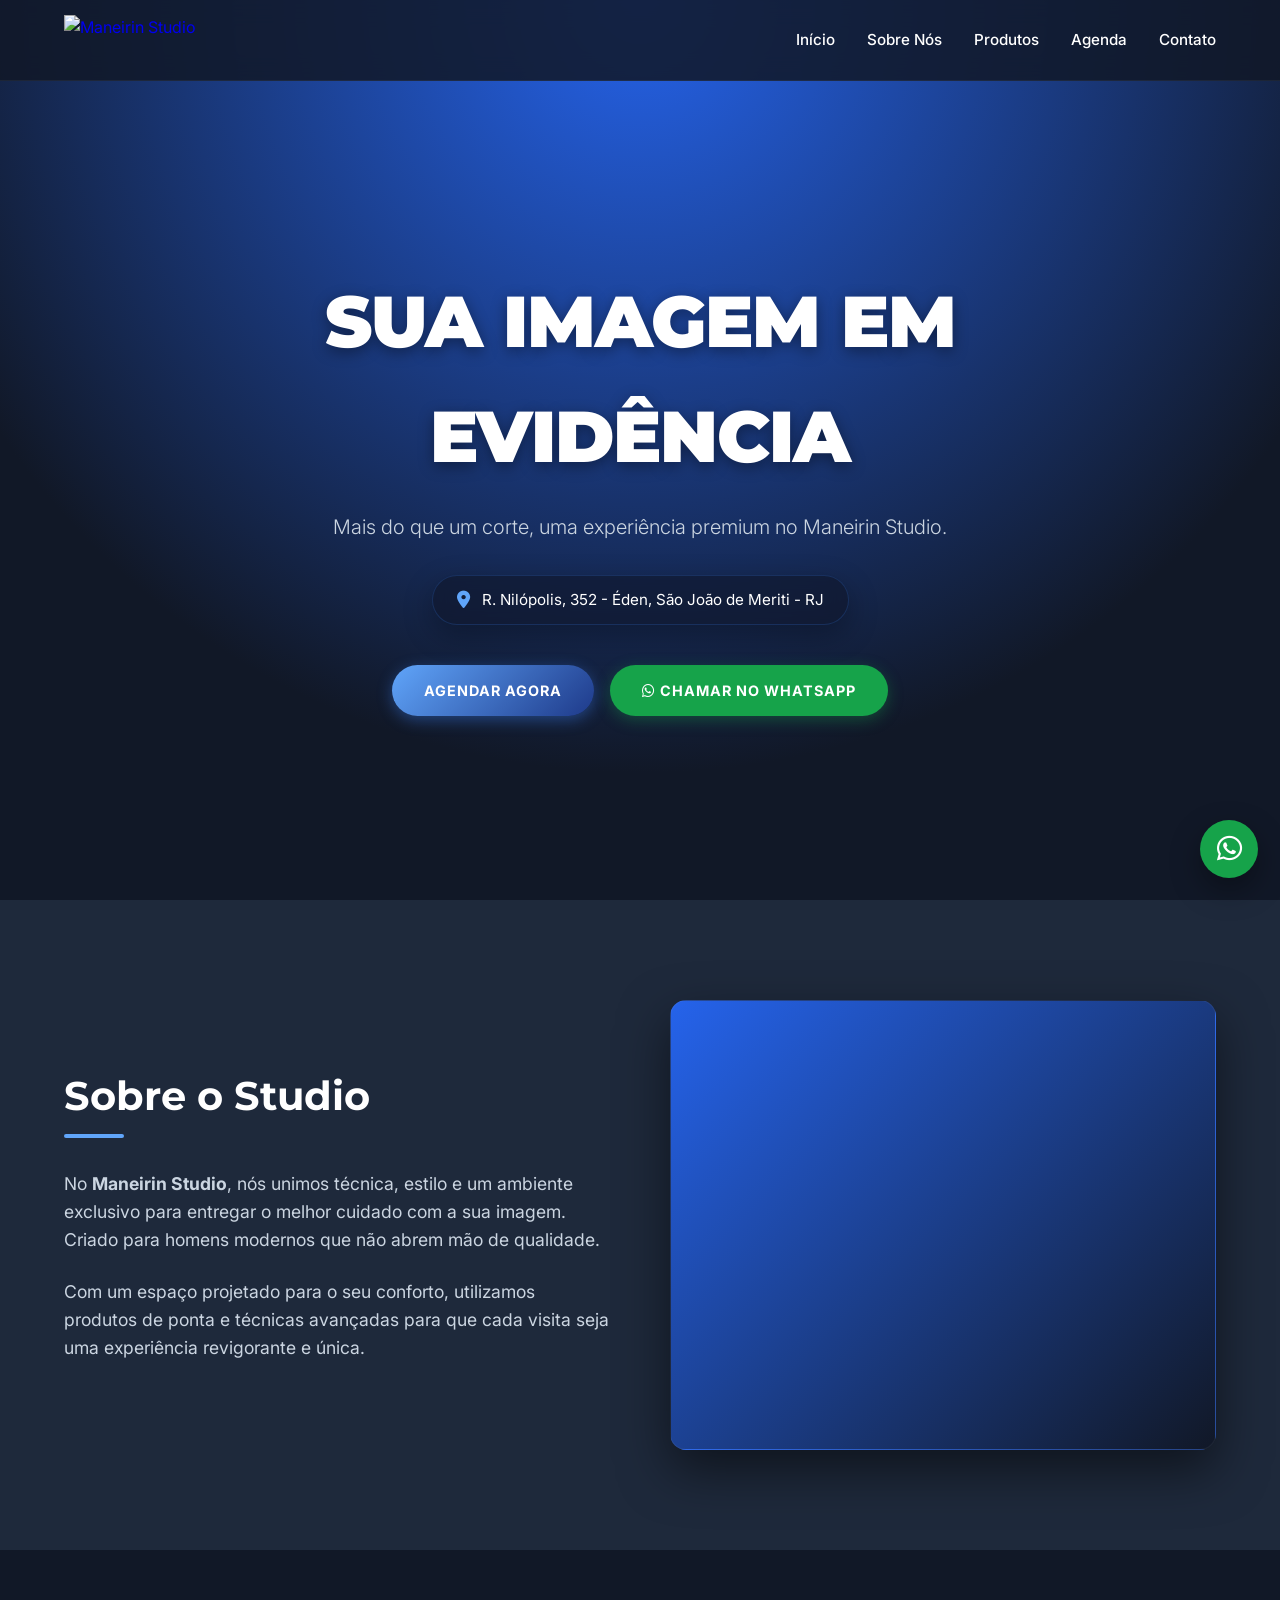
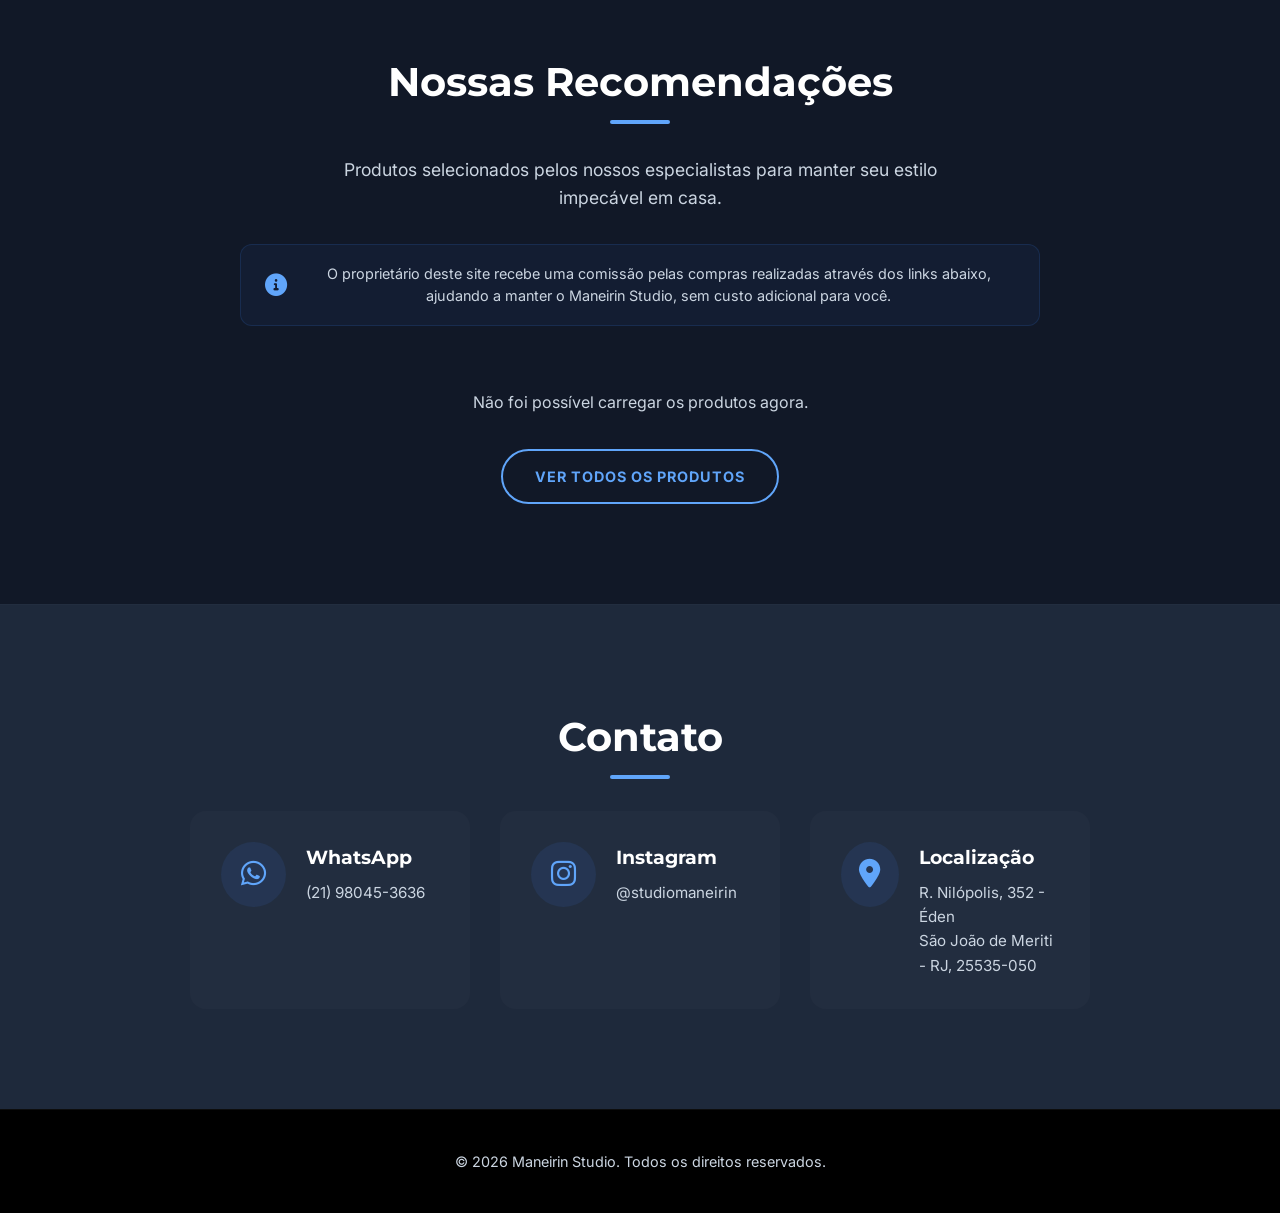
==== commit de8d2c70: "Remove dashboard link from footer" ====
--- a/index.html
+++ b/index.html
@@ -120,7 +120,7 @@
 
     <footer>
         <div class="container">
-            <p>&copy; 2026 Maneirin Studio. Todos os direitos reservados. | <a href="/dashboard" style="color: inherit; text-decoration: none; opacity: 0.7;">Acesso Restrito</a></p>
+            <p>&copy; 2026 Maneirin Studio. Todos os direitos reservados.</p>
         </div>
     </footer>
 
